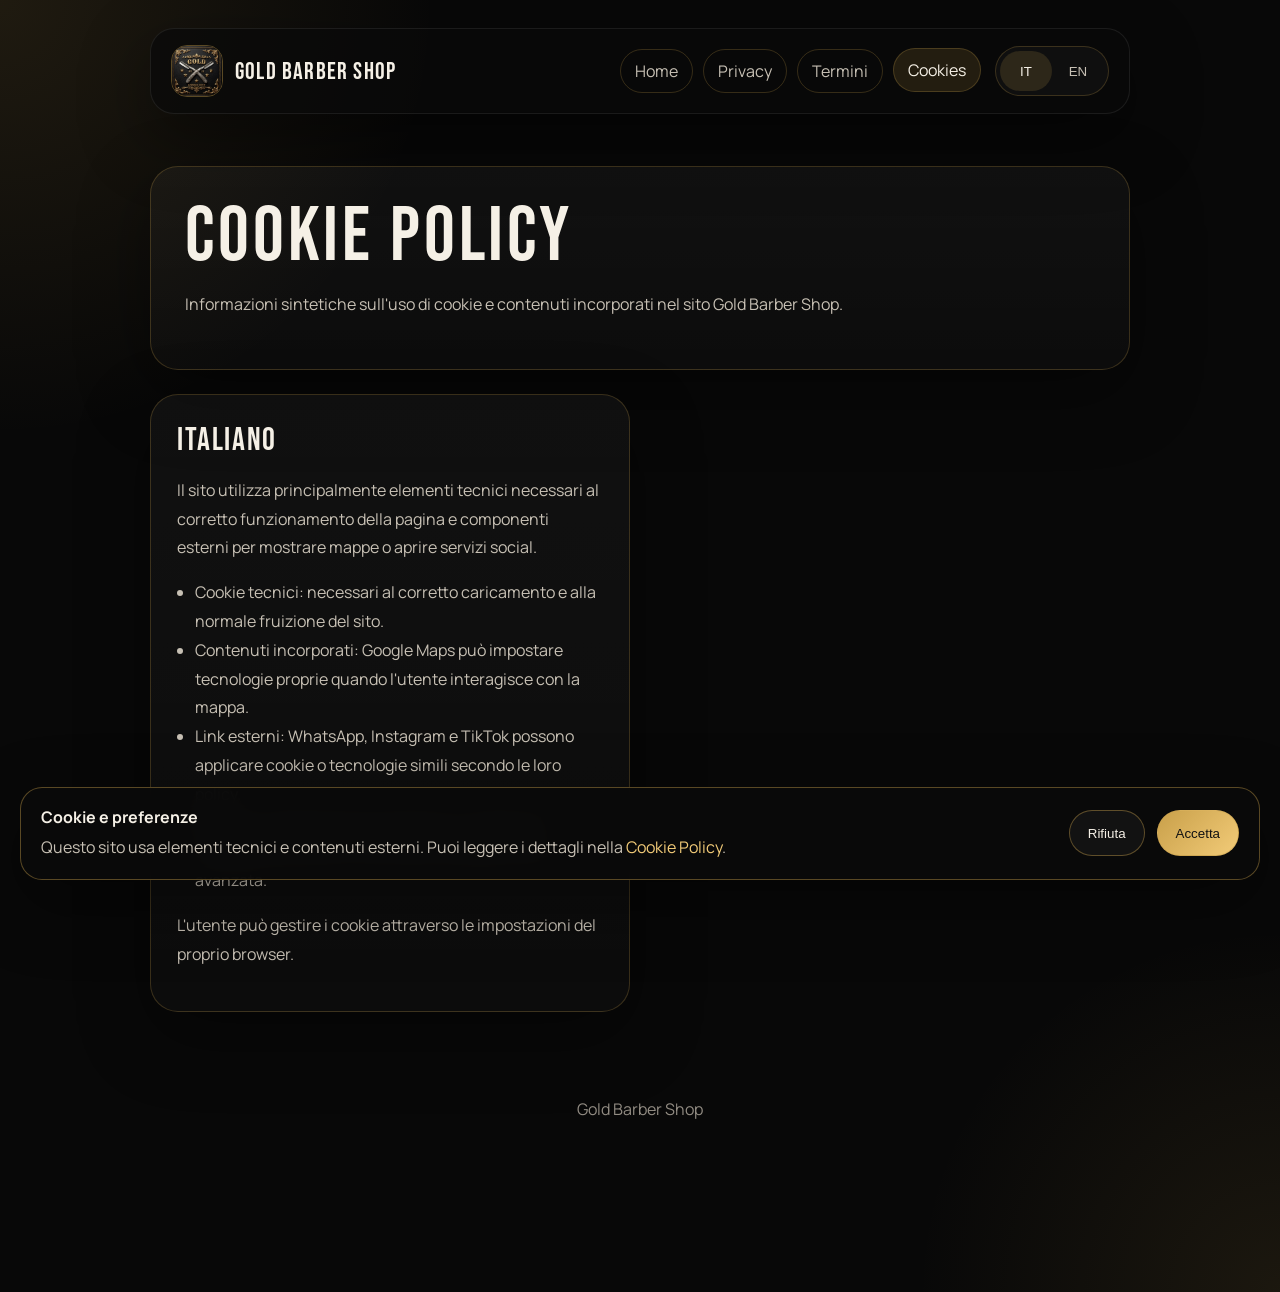
==== cookies.html @ 4c9ce260 "first commit" ====
<!DOCTYPE html>
<html lang="it">
  <head>
    <meta charset="UTF-8" />
    <meta name="viewport" content="width=device-width, initial-scale=1.0" />
    <meta name="description" content="Cookie policy di Gold Barber Shop." />
    <title>Cookies | Gold Barber Shop</title>
    <link rel="preconnect" href="https://fonts.googleapis.com" />
    <link rel="preconnect" href="https://fonts.gstatic.com" crossorigin />
    <link href="https://fonts.googleapis.com/css2?family=Bebas+Neue&family=Manrope:wght@400;500;600;700;800&display=swap" rel="stylesheet" />
    <link rel="stylesheet" href="legal.css" />
  </head>
  <body class="legal-lang-it" data-legal-page="cookies" data-title-it="Cookies | Gold Barber Shop" data-title-en="Cookies | Gold Barber Shop" data-description-it="Cookie policy di Gold Barber Shop." data-description-en="Gold Barber Shop cookie policy.">
    <header class="legal-header">
      <div class="container legal-nav">
        <a class="legal-brand" href="index.html">
          <img src="imgs/logo.jpg" alt="Gold Barber Shop logo" />
          <strong>Gold Barber Shop</strong>
        </a>
        <div class="legal-controls">
          <div class="legal-links">
            <a href="index.html" class="legal-back"><span class="lang-it">Home</span><span class="lang-en">Home</span></a>
            <a href="privacy.html"><span class="lang-it">Privacy</span><span class="lang-en">Privacy</span></a>
            <a href="termini.html"><span class="lang-it">Termini</span><span class="lang-en">Terms</span></a>
            <a href="cookies.html" class="is-active"><span class="lang-it">Cookies</span><span class="lang-en">Cookies</span></a>
          </div>
          <div class="legal-language-switch" aria-label="Language switcher">
            <button type="button" class="legal-lang-btn is-active" data-language-option="it">IT</button>
            <button type="button" class="legal-lang-btn" data-language-option="en">EN</button>
          </div>
        </div>
      </div>
    </header>

    <main class="legal-main">
      <div class="container">
        <section class="legal-hero">
          <div class="lang-it">
            <h1>Cookie Policy</h1>
            <p>Informazioni sintetiche sull'uso di cookie e contenuti incorporati nel sito Gold Barber Shop.</p>
          </div>
          <div class="lang-en">
            <h1>Cookie Policy</h1>
            <p>Short information about cookies and embedded content used on the Gold Barber Shop website.</p>
          </div>
        </section>

        <div class="legal-grid">
          <section class="legal-section lang-it">
            <h2>Italiano</h2>
            <p>Il sito utilizza principalmente elementi tecnici necessari al corretto funzionamento della pagina e componenti esterni per mostrare mappe o aprire servizi social.</p>
            <ul>
              <li>Cookie tecnici: necessari al corretto caricamento e alla normale fruizione del sito.</li>
              <li>Contenuti incorporati: Google Maps può impostare tecnologie proprie quando l'utente interagisce con la mappa.</li>
              <li>Link esterni: WhatsApp, Instagram e TikTok possono applicare cookie o tecnologie simili secondo le loro policy.</li>
              <li>Il sito non implementa al momento un sistema di analytics proprietario o profilazione pubblicitaria avanzata.</li>
            </ul>
            <p>L'utente può gestire i cookie attraverso le impostazioni del proprio browser.</p>
          </section>

          <section class="legal-section lang-en">
            <h2>English</h2>
            <p>The website mainly relies on technical elements required for proper page rendering and on external embedded content used for maps or social interactions.</p>
            <ul>
              <li>Technical cookies: required for normal website operation and rendering.</li>
              <li>Embedded content: Google Maps may set its own technologies when users interact with the map.</li>
              <li>External links: WhatsApp, Instagram and TikTok may use cookies or similar technologies according to their own policies.</li>
              <li>The website currently does not implement proprietary analytics or advanced advertising profiling.</li>
            </ul>
            <p>Users may manage cookies through their browser settings.</p>
          </section>
        </div>
      </div>
    </main>

    <footer class="legal-footer">
      <div class="container">
        <p class="legal-note">Gold Barber Shop</p>
      </div>
    </footer>
    <script src="legal.js"></script>
  </body>
</html>
---- legal.css ----
:root {
  --bg: #080808;
  --surface: rgba(17, 17, 17, 0.9);
  --line: rgba(201, 160, 74, 0.24);
  --line-strong: rgba(201, 160, 74, 0.42);
  --gold: #c9a04a;
  --gold-bright: #f2cb78;
  --text: #f5f0e6;
  --text-soft: #c7c0b4;
  --text-dim: #928c83;
  --shadow: 0 24px 70px rgba(0, 0, 0, 0.4);
  --container: min(980px, calc(100% - 40px));
}

* {
  box-sizing: border-box;
}

body {
  margin: 0;
  font-family: "Manrope", sans-serif;
  color: var(--text);
  background:
    radial-gradient(circle at top left, rgba(201, 160, 74, 0.12), transparent 24%),
    radial-gradient(circle at bottom right, rgba(201, 160, 74, 0.1), transparent 20%),
    var(--bg);
}

body.has-cookie-banner {
  padding-bottom: 120px;
}

a {
  color: inherit;
  text-decoration: none;
}

.container {
  width: var(--container);
  margin: 0 auto;
}

.legal-header {
  padding: 28px 0 18px;
}

.legal-nav {
  display: flex;
  flex-wrap: wrap;
  align-items: center;
  justify-content: space-between;
  gap: 16px;
  padding: 16px 20px;
  border: 1px solid rgba(255, 255, 255, 0.08);
  border-radius: 24px;
  background: rgba(10, 10, 10, 0.76);
  box-shadow: var(--shadow);
}

.legal-brand {
  display: inline-flex;
  align-items: center;
  gap: 12px;
}

.legal-controls {
  display: flex;
  flex-wrap: wrap;
  align-items: center;
  justify-content: flex-end;
  gap: 14px;
}

.legal-brand img {
  width: 52px;
  height: 52px;
  border-radius: 16px;
  border: 1px solid var(--line-strong);
  object-fit: cover;
}

.legal-brand strong,
.legal-hero h1,
.legal-section h2 {
  font-family: "Bebas Neue", sans-serif;
  font-weight: 400;
  letter-spacing: 0.05em;
}

.legal-brand strong {
  font-size: 1.5rem;
}

.legal-links {
  display: flex;
  flex-wrap: wrap;
  gap: 10px;
}

.legal-language-switch {
  display: inline-flex;
  padding: 4px;
  border: 1px solid var(--line);
  border-radius: 999px;
  background: rgba(255, 255, 255, 0.03);
}

.legal-lang-btn {
  min-width: 52px;
  min-height: 40px;
  padding: 0 14px;
  border: 0;
  border-radius: 999px;
  background: transparent;
  color: var(--text-soft);
  cursor: pointer;
  transition: background 220ms ease, color 220ms ease, transform 220ms ease;
}

.legal-lang-btn:hover,
.legal-lang-btn.is-active {
  background: rgba(201, 160, 74, 0.16);
  color: var(--text);
}

.legal-links a,
.legal-back {
  padding: 10px 14px;
  border-radius: 999px;
  border: 1px solid var(--line);
  color: var(--text-soft);
  transition: color 220ms ease, transform 220ms ease, background 220ms ease;
}

.legal-links a:hover,
.legal-back:hover,
.legal-links a.is-active {
  color: var(--text);
  background: rgba(201, 160, 74, 0.14);
  transform: translateY(-1px);
}

.legal-main {
  padding: 34px 0 70px;
}

.legal-hero,
.legal-section {
  background: linear-gradient(180deg, rgba(255, 255, 255, 0.04), rgba(255, 255, 255, 0.02));
  border: 1px solid var(--line);
  border-radius: 28px;
  box-shadow: var(--shadow);
}

.legal-hero {
  padding: 34px;
  margin-bottom: 24px;
}

.legal-hero h1 {
  margin: 0 0 12px;
  font-size: clamp(2.6rem, 7vw, 4.8rem);
  line-height: 0.95;
}

.legal-hero p,
.legal-section p,
.legal-section li {
  color: var(--text-soft);
  line-height: 1.8;
}

.legal-grid {
  display: grid;
  grid-template-columns: repeat(2, minmax(0, 1fr));
  gap: 20px;
}

.legal-section {
  padding: 26px;
}

.legal-section h2 {
  margin: 0 0 14px;
  font-size: 2rem;
}

.legal-section ul {
  margin: 0;
  padding-left: 18px;
}

.legal-footer {
  padding: 0 0 36px;
}

.legal-footer .container {
  display: flex;
  justify-content: center;
}

.legal-note {
  color: var(--text-dim);
  text-align: center;
}

body.legal-lang-it .lang-en {
  display: none;
}

body.legal-lang-en .lang-it {
  display: none;
}

.cookie-banner {
  position: fixed;
  left: 20px;
  right: 20px;
  bottom: 20px;
  z-index: 120;
  border: 1px solid var(--line-strong);
  border-radius: 22px;
  background: rgba(10, 10, 10, 0.96);
  box-shadow: var(--shadow);
  -webkit-backdrop-filter: blur(14px);
  backdrop-filter: blur(14px);
}

.cookie-banner-inner {
  display: flex;
  align-items: center;
  justify-content: space-between;
  gap: 24px;
  padding: 18px 20px;
}

.cookie-copy strong {
  display: block;
  margin-bottom: 6px;
}

.cookie-copy p {
  margin: 0;
  color: var(--text-soft);
  line-height: 1.7;
}

.cookie-copy a {
  color: var(--gold-bright);
}

.cookie-actions {
  display: flex;
  gap: 12px;
  flex: 0 0 auto;
}

.cookie-btn {
  min-height: 46px;
  padding: 0 18px;
  border-radius: 999px;
  border: 1px solid var(--line-strong);
  cursor: pointer;
}

.cookie-btn-primary {
  background: linear-gradient(135deg, var(--gold), var(--gold-bright));
  color: #121212;
}

.cookie-btn-secondary {
  background: rgba(255, 255, 255, 0.04);
  color: var(--text);
}

@media (max-width: 760px) {
  .legal-grid {
    grid-template-columns: 1fr;
  }

  .legal-nav {
    flex-direction: column;
    align-items: stretch;
  }

  .legal-controls {
    justify-content: center;
  }

  .legal-links {
    justify-content: center;
  }

  .cookie-banner-inner {
    flex-direction: column;
    align-items: stretch;
  }

  .cookie-actions {
    width: 100%;
  }

  .cookie-btn {
    flex: 1 1 0;
  }

  .legal-hero,
  .legal-section {
    padding: 22px;
  }
}

@media (max-width: 480px) {
  body.has-cookie-banner {
    padding-bottom: 156px;
  }

  .cookie-banner {
    left: 14px;
    right: 14px;
    bottom: 14px;
  }

  .cookie-banner-inner {
    padding: 16px;
    gap: 16px;
  }

  .cookie-actions {
    flex-direction: column;
  }
}
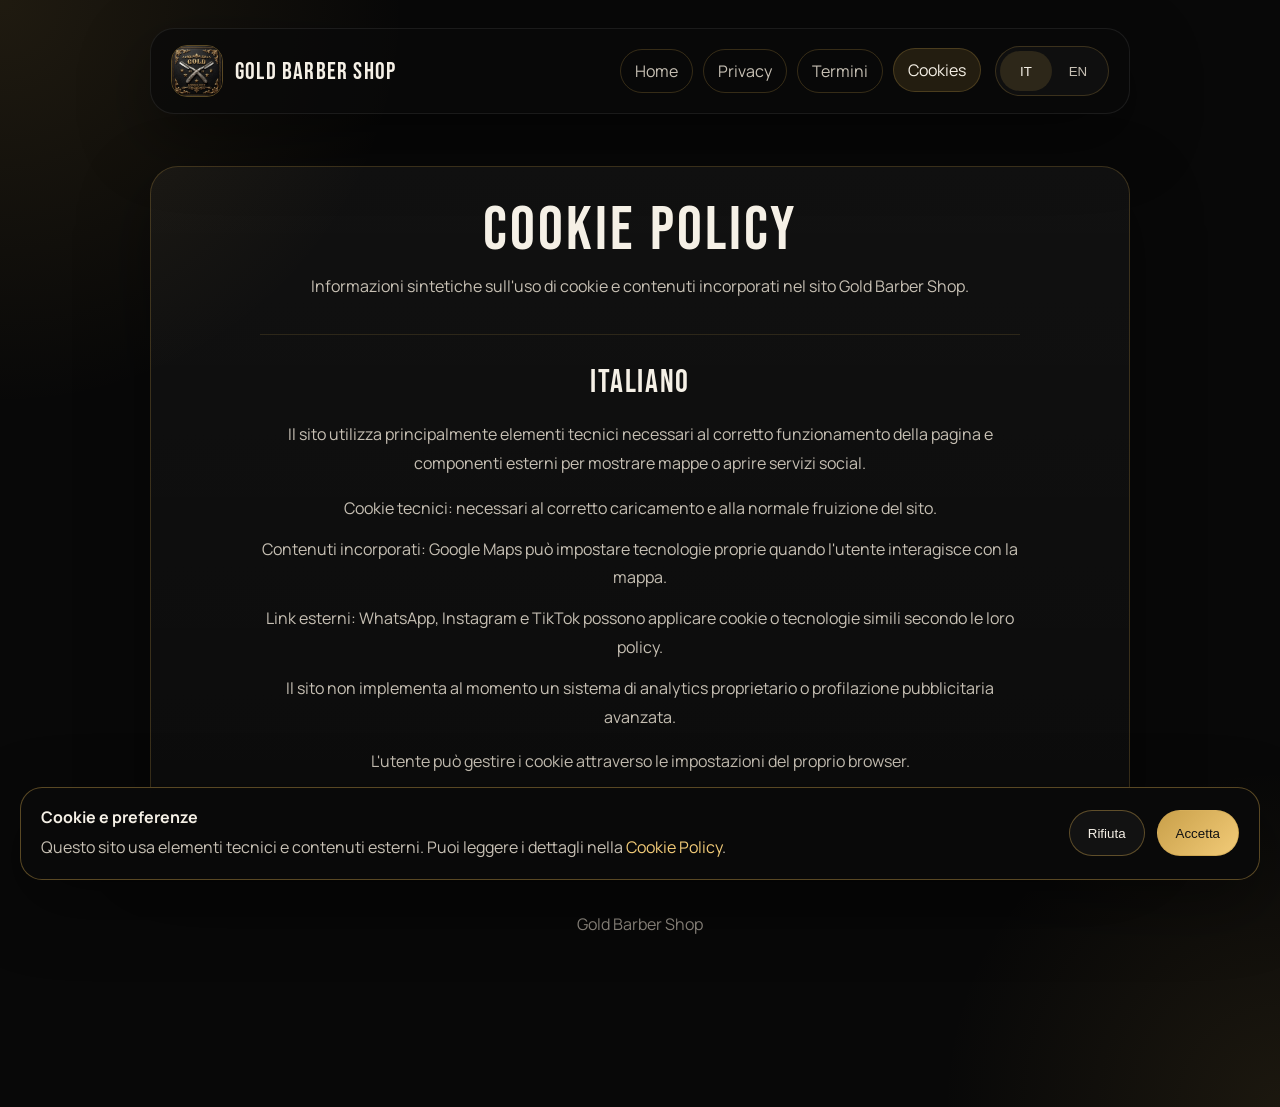
==== commit 1e01ec71: "Refine legal pages layout" ====
--- a/cookies.html
+++ b/cookies.html
@@ -34,42 +34,38 @@
 
     <main class="legal-main">
       <div class="container">
-        <section class="legal-hero">
-          <div class="lang-it">
+        <section class="legal-panel">
+          <div class="legal-panel-inner lang-it">
             <h1>Cookie Policy</h1>
-            <p>Informazioni sintetiche sull'uso di cookie e contenuti incorporati nel sito Gold Barber Shop.</p>
+            <p class="legal-intro">Informazioni sintetiche sull'uso di cookie e contenuti incorporati nel sito Gold Barber Shop.</p>
+            <div class="legal-copy">
+              <h2>Italiano</h2>
+              <p>Il sito utilizza principalmente elementi tecnici necessari al corretto funzionamento della pagina e componenti esterni per mostrare mappe o aprire servizi social.</p>
+              <ul>
+                <li>Cookie tecnici: necessari al corretto caricamento e alla normale fruizione del sito.</li>
+                <li>Contenuti incorporati: Google Maps può impostare tecnologie proprie quando l'utente interagisce con la mappa.</li>
+                <li>Link esterni: WhatsApp, Instagram e TikTok possono applicare cookie o tecnologie simili secondo le loro policy.</li>
+                <li>Il sito non implementa al momento un sistema di analytics proprietario o profilazione pubblicitaria avanzata.</li>
+              </ul>
+              <p>L'utente può gestire i cookie attraverso le impostazioni del proprio browser.</p>
+            </div>
           </div>
-          <div class="lang-en">
+          <div class="legal-panel-inner lang-en">
             <h1>Cookie Policy</h1>
-            <p>Short information about cookies and embedded content used on the Gold Barber Shop website.</p>
+            <p class="legal-intro">Short information about cookies and embedded content used on the Gold Barber Shop website.</p>
+            <div class="legal-copy">
+              <h2>English</h2>
+              <p>The website mainly relies on technical elements required for proper page rendering and on external embedded content used for maps or social interactions.</p>
+              <ul>
+                <li>Technical cookies: required for normal website operation and rendering.</li>
+                <li>Embedded content: Google Maps may set its own technologies when users interact with the map.</li>
+                <li>External links: WhatsApp, Instagram and TikTok may use cookies or similar technologies according to their own policies.</li>
+                <li>The website currently does not implement proprietary analytics or advanced advertising profiling.</li>
+              </ul>
+              <p>Users may manage cookies through their browser settings.</p>
+            </div>
           </div>
         </section>
-
-        <div class="legal-grid">
-          <section class="legal-section lang-it">
-            <h2>Italiano</h2>
-            <p>Il sito utilizza principalmente elementi tecnici necessari al corretto funzionamento della pagina e componenti esterni per mostrare mappe o aprire servizi social.</p>
-            <ul>
-              <li>Cookie tecnici: necessari al corretto caricamento e alla normale fruizione del sito.</li>
-              <li>Contenuti incorporati: Google Maps può impostare tecnologie proprie quando l'utente interagisce con la mappa.</li>
-              <li>Link esterni: WhatsApp, Instagram e TikTok possono applicare cookie o tecnologie simili secondo le loro policy.</li>
-              <li>Il sito non implementa al momento un sistema di analytics proprietario o profilazione pubblicitaria avanzata.</li>
-            </ul>
-            <p>L'utente può gestire i cookie attraverso le impostazioni del proprio browser.</p>
-          </section>
-
-          <section class="legal-section lang-en">
-            <h2>English</h2>
-            <p>The website mainly relies on technical elements required for proper page rendering and on external embedded content used for maps or social interactions.</p>
-            <ul>
-              <li>Technical cookies: required for normal website operation and rendering.</li>
-              <li>Embedded content: Google Maps may set its own technologies when users interact with the map.</li>
-              <li>External links: WhatsApp, Instagram and TikTok may use cookies or similar technologies according to their own policies.</li>
-              <li>The website currently does not implement proprietary analytics or advanced advertising profiling.</li>
-            </ul>
-            <p>Users may manage cookies through their browser settings.</p>
-          </section>
-        </div>
       </div>
     </main>
 
--- a/legal.css
+++ b/legal.css
@@ -80,8 +80,8 @@
 }
 
 .legal-brand strong,
-.legal-hero h1,
-.legal-section h2 {
+.legal-panel h1,
+.legal-copy h2 {
   font-family: "Bebas Neue", sans-serif;
   font-weight: 400;
   letter-spacing: 0.05em;
@@ -144,50 +144,68 @@
   padding: 34px 0 70px;
 }
 
-.legal-hero,
-.legal-section {
+.legal-panel {
   background: linear-gradient(180deg, rgba(255, 255, 255, 0.04), rgba(255, 255, 255, 0.02));
   border: 1px solid var(--line);
   border-radius: 28px;
   box-shadow: var(--shadow);
 }
 
-.legal-hero {
+.legal-panel {
   padding: 34px;
-  margin-bottom: 24px;
-}
-
-.legal-hero h1 {
+}
+
+.legal-panel-inner {
+  max-width: 760px;
+  margin: 0 auto;
+  text-align: center;
+}
+
+.legal-panel h1 {
   margin: 0 0 12px;
-  font-size: clamp(2.6rem, 7vw, 4.8rem);
+  font-size: clamp(2.2rem, 5.2vw, 3.9rem);
   line-height: 0.95;
 }
 
-.legal-hero p,
-.legal-section p,
-.legal-section li {
+.legal-intro {
+  margin: 0;
+  color: var(--text-soft);
+  line-height: 1.75;
+}
+
+.legal-copy {
+  margin-top: 34px;
+  padding-top: 28px;
+  border-top: 1px solid rgba(201, 160, 74, 0.16);
+}
+
+.legal-copy h2 {
+  margin: 0 0 18px;
+  font-size: clamp(1.5rem, 3vw, 2rem);
+}
+
+.legal-copy p,
+.legal-copy li {
   color: var(--text-soft);
   line-height: 1.8;
 }
 
-.legal-grid {
-  display: grid;
-  grid-template-columns: repeat(2, minmax(0, 1fr));
-  gap: 20px;
-}
-
-.legal-section {
-  padding: 26px;
-}
-
-.legal-section h2 {
-  margin: 0 0 14px;
-  font-size: 2rem;
-}
-
-.legal-section ul {
+.legal-copy > * + * {
+  margin-top: 16px;
+}
+
+.legal-copy ul {
   margin: 0;
-  padding-left: 18px;
+  padding: 0;
+  list-style: none;
+}
+
+.legal-copy li + li {
+  margin-top: 12px;
+}
+
+.legal-copy li {
+  padding: 0;
 }
 
 .legal-footer {
@@ -274,10 +292,6 @@
 }
 
 @media (max-width: 760px) {
-  .legal-grid {
-    grid-template-columns: 1fr;
-  }
-
   .legal-nav {
     flex-direction: column;
     align-items: stretch;
@@ -304,9 +318,13 @@
     flex: 1 1 0;
   }
 
-  .legal-hero,
-  .legal-section {
+  .legal-panel {
     padding: 22px;
+  }
+
+  .legal-copy {
+    margin-top: 26px;
+    padding-top: 22px;
   }
 }
 
